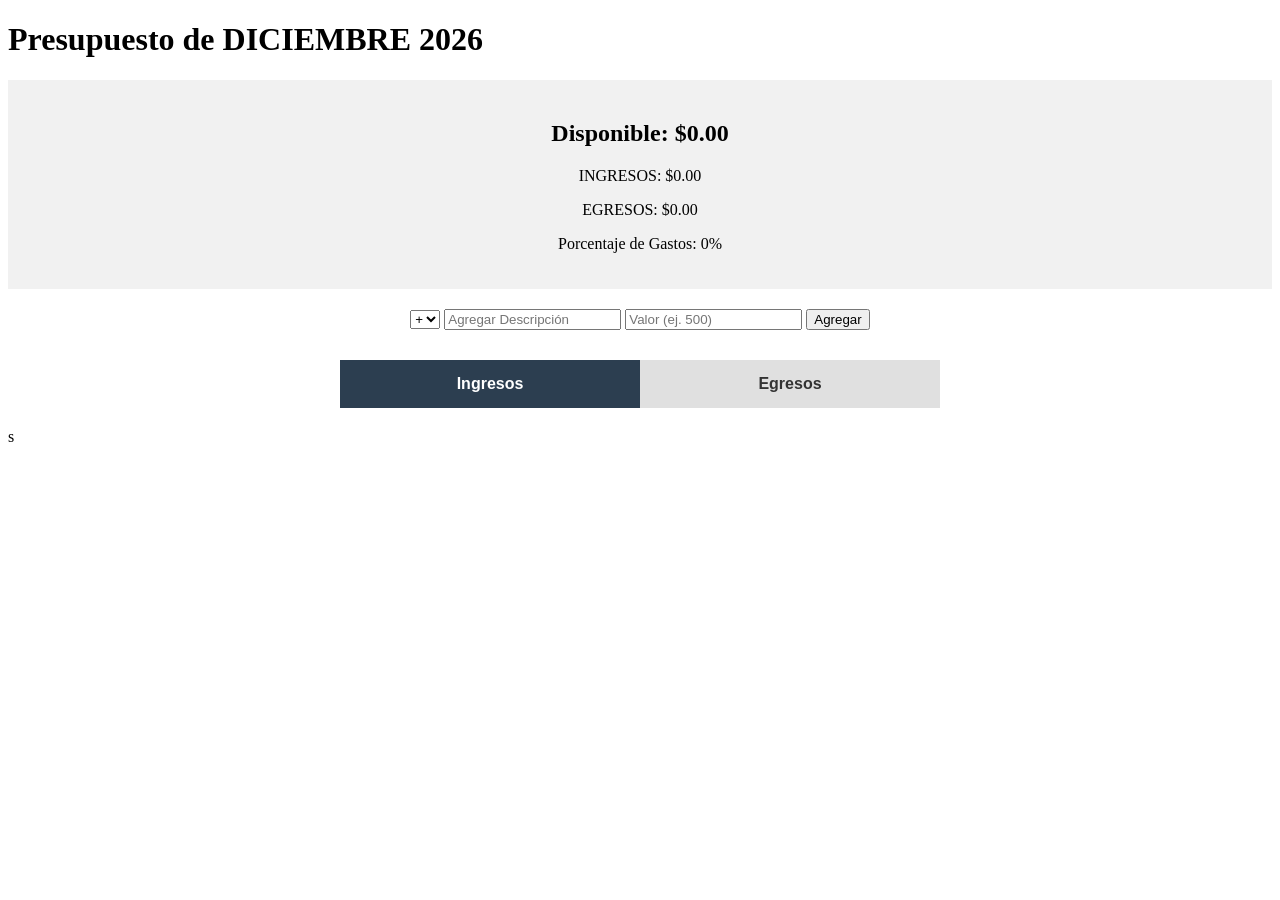
==== index.html @ 15bcbe4e "Add files via upload" ====
<!DOCTYPE html>
<html lang="es">
<head>
    <meta charset="UTF-8">
    <title>Desafío 1 - Presupuesto</title>
    <link rel="stylesheet" href="style.css">
</head>
<body>

    <h1 id="titulo-presupuesto">Presupuesto</h1>
    
    <!-- Resumen -->
    <div style="background-color: #f1f1f1; padding: 20px; text-align: center; margin-bottom: 20px;">
        <h2>Disponible: <span id="monto-disponible">$0.00</span></h2>
        <p>INGRESOS: <span id="total-ingresos">$0.00</span></p>
        <p>EGRESOS: <span id="total-egresos">$0.00</span></p>
        <p>Porcentaje de Gastos: <span id="porcentaje-gastos">0%</span></p>
    </div>

    <!-- Formulario unificado (Corregido para que coincida con el JS y el PDF) -->
    <div style="text-align: center; margin-bottom: 30px;">
        <form id="transacciones">        
            <select id="tipo-movimiento" required>
                <option value="ingresos">+</option>
                <option value="egresos">-</option>
            </select>
            <input type="text" id="descripcion" placeholder="Agregar Descripción" required>
            <input type="number" id="monto" placeholder="Valor (ej. 500)" step="0.01" required>
            <button type="submit">Agregar</button>
        </form>
    </div>

    <!-- TU PARTE 5 (Pestañas y Listas) -->
    <div class="contenedor-detalles">
        <div class="tabs-botones">
            <button id="btn-ingresos" class="tab-btn activo" onclick="mostrarTab('ingresos')">Ingresos</button>
            <button id="btn-egresos" class="tab-btn" onclick="mostrarTab('egresos')">Egresos</button>
        </div>

        <div id="tab-ingresos" class="tab-contenido" style="display: block;">
            <ul id="lista-ingresos" class="lista-transacciones"></ul>
        </div>

        <div id="tab-egresos" class="tab-contenido" style="display: none;">
            <ul id="lista-egresos" class="lista-transacciones"></ul>
        </div>
    </div>
    
    <script src="CalculosMatematicos.js"></script>
</body>
</html>s
---- style.css ----
/* ESTILOS PARA LA PARTE 5 */
.contenedor-detalles {
  max-width: 600px;
  margin: 20px auto;
  font-family: Arial, sans-serif;
}

.tabs-botones {
  display: flex;
  margin-bottom: 10px;
}

.tab-btn {
  flex: 1;
  padding: 15px;
  border: none;
  cursor: pointer;
  font-size: 16px;
  font-weight: bold;
  background-color: #e0e0e0;
  color: #333;
}

.tab-btn.activo {
  background-color: #2c3e50;
  color: white;
}

.lista-transacciones {
  list-style: none;
  padding: 0;
  margin: 0;
}

.lista-transacciones li {
  display: flex;
  justify-content: space-between;
  align-items: center;
  padding: 15px;
  border: 1px solid #ccc;
  margin-bottom: 5px;
  background-color: #fff;
}

.monto-ingreso {
  color: #27ae60;
  font-weight: bold;
}

.monto-egreso {
  color: #c0392b;
  font-weight: bold;
}

.badge-porcentaje {
  background-color: #2c3e50;
  color: white;
  padding: 5px 10px;
  border-radius: 5px;
  font-size: 12px;
  margin-left: 10px;
}
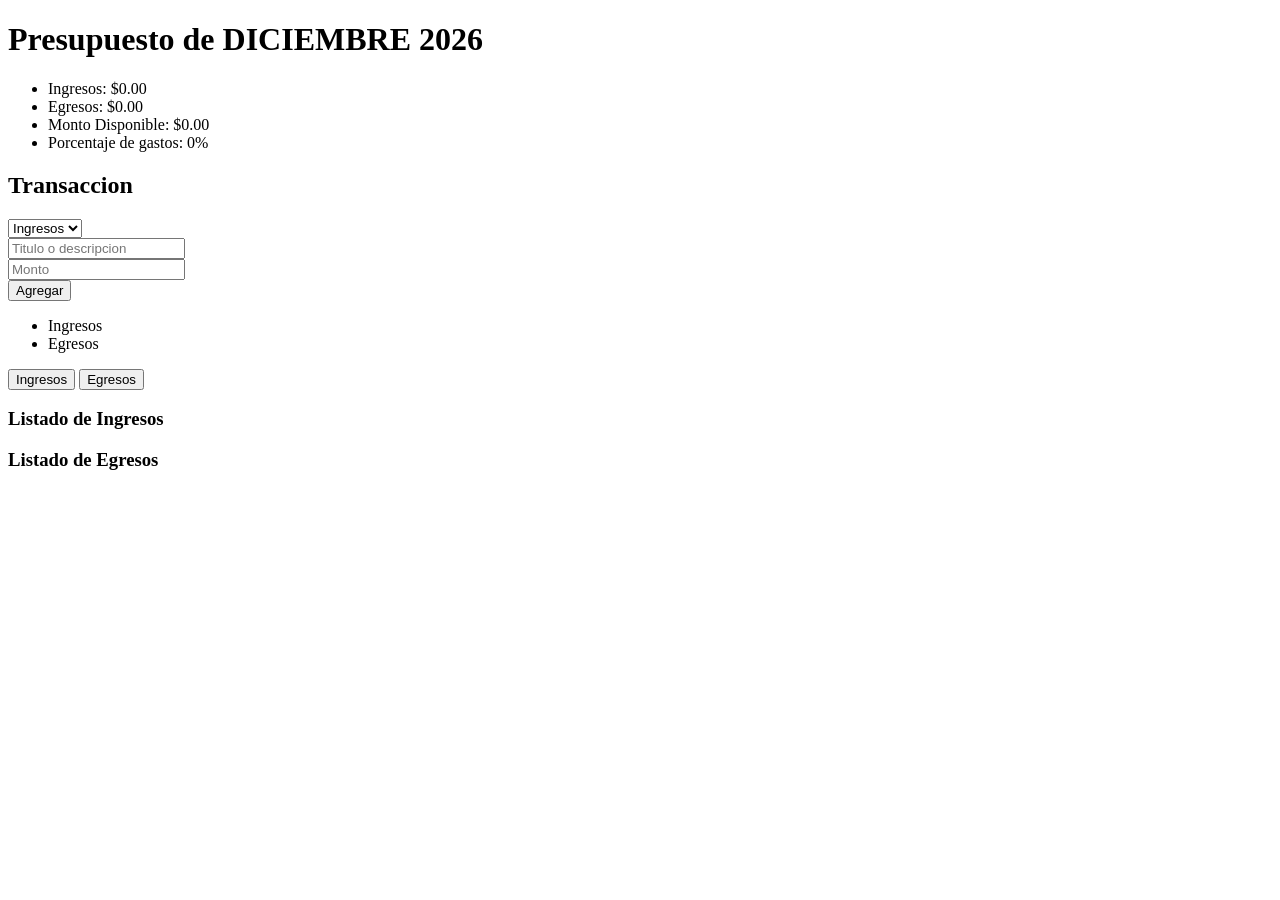
==== commit 0ef1d1d1: "Merge pull request #3 from JoeJoeGM/Integrar-tabs Integrar tabs" ====
--- a/index.html
+++ b/index.html
@@ -1,51 +1,73 @@
-<!DOCTYPE html>
-<html lang="es">
-<head>
-    <meta charset="UTF-8">
-    <title>Desafío 1 - Presupuesto</title>
-    <link rel="stylesheet" href="style.css">
-</head>
-<body>
-
-    <h1 id="titulo-presupuesto">Presupuesto</h1>
-    
-    <!-- Resumen -->
-    <div style="background-color: #f1f1f1; padding: 20px; text-align: center; margin-bottom: 20px;">
-        <h2>Disponible: <span id="monto-disponible">$0.00</span></h2>
-        <p>INGRESOS: <span id="total-ingresos">$0.00</span></p>
-        <p>EGRESOS: <span id="total-egresos">$0.00</span></p>
-        <p>Porcentaje de Gastos: <span id="porcentaje-gastos">0%</span></p>
-    </div>
-
-    <!-- Formulario unificado (Corregido para que coincida con el JS y el PDF) -->
-    <div style="text-align: center; margin-bottom: 30px;">
-        <form id="transacciones">        
-            <select id="tipo-movimiento" required>
-                <option value="ingresos">+</option>
-                <option value="egresos">-</option>
-            </select>
-            <input type="text" id="descripcion" placeholder="Agregar Descripción" required>
-            <input type="number" id="monto" placeholder="Valor (ej. 500)" step="0.01" required>
-            <button type="submit">Agregar</button>
-        </form>
-    </div>
-
-    <!-- TU PARTE 5 (Pestañas y Listas) -->
-    <div class="contenedor-detalles">
-        <div class="tabs-botones">
-            <button id="btn-ingresos" class="tab-btn activo" onclick="mostrarTab('ingresos')">Ingresos</button>
-            <button id="btn-egresos" class="tab-btn" onclick="mostrarTab('egresos')">Egresos</button>
-        </div>
-
-        <div id="tab-ingresos" class="tab-contenido" style="display: block;">
-            <ul id="lista-ingresos" class="lista-transacciones"></ul>
-        </div>
-
-        <div id="tab-egresos" class="tab-contenido" style="display: none;">
-            <ul id="lista-egresos" class="lista-transacciones"></ul>
-        </div>
-    </div>
-    
-    <script src="CalculosMatematicos.js"></script>
-</body>
-</html>s+<!DOCTYPE html>
+<html lang="en">
+<head>
+    <meta charset="UTF-8">
+    <meta name="viewport" content="width=device-width, initial-scale=1.0">
+    <title>Desafio Practico 1</title>
+</head>
+
+    
+<body>
+    <!--Div para el bloque principal donde se resumiria los datos de ingresos y egresos-->
+    <div name="informacion-principal">
+        <h1 id="titulo-presupuesto"></h1> 
+        <ul>
+            <li>Ingresos: $<span id="total-ingresosPrev">0.00</span></li>
+            <li>Egresos: $<span id="total-egresosPrev">0.00</span></li>
+            <li>Monto Disponible: $<span id="monto-disponible">0.00</span></li>
+            <li>Porcentaje de gastos: <span id="porcentaje-gastos"></span></li>
+        </ul>
+    </div>
+    
+    <!--Div para el formulario de ingresos de los movimientos-->
+    <div name="ingreso-de-movimientos">
+        <form id = "transacciones">
+            <h2>Transaccion</h2>
+            <select name="transaccion" id="tipo-movimiento">
+                <option value="ingresos">Ingresos</option>
+                <option value="egresos">Egresos</option>
+            </select><br>
+            <input type="text" id="descripcion" placeholder="Titulo o descripcion" required><br>
+            <input type="number" id="monto" placeholder="Monto" required><br>
+            <input type="submit" id="accion" value="Agregar"><br>
+        </form>
+    </div>
+    
+    <!--Div para la tabla donde se reflejan los movimientos-->
+    <div name="listado-de-movimientos">
+        <ul name="seccion-de-lista">
+            <li> Ingresos
+                <ul></ul>
+            </li>
+            <li> Egresos
+                <ul></ul>
+            </li>
+        </ul>
+    </div>
+    <!--Botones para realizar el cambio de tabs-->
+    <div class="botones-tabs">
+        <button type="button" id="boton-ingresos" onclick="cambiarTab('ingresos')">Ingresos</button>
+        <button type="button" id="boton-egresos" onclick="cambiarTab('egresos')">Egresos</button>
+    </div>
+    <div id="panelIngresos" class="panel">
+        <h3>Listado de Ingresos</h3>
+        <ul id="listado-ingresos">
+           <!--contenido del TAB--> 
+        </ul>        
+    </div>
+    <div id="panelEgresos" class="panel">
+        <h3>Listado de Egresos</h3>
+        <ul id="listado-egresos">
+           <!--contenido del TAB--> 
+        </ul>        
+    </div>
+
+    
+</body>
+<script src="CalculosMatematicos.js"></script>
+<script>
+        document.getElementById("titulo-presupuesto").textContent = tituloFecha();
+        document.getElementById("porcentaje-gastos").textContent = calcularPorcentaje() + "%";
+        
+    </script>
+</html>
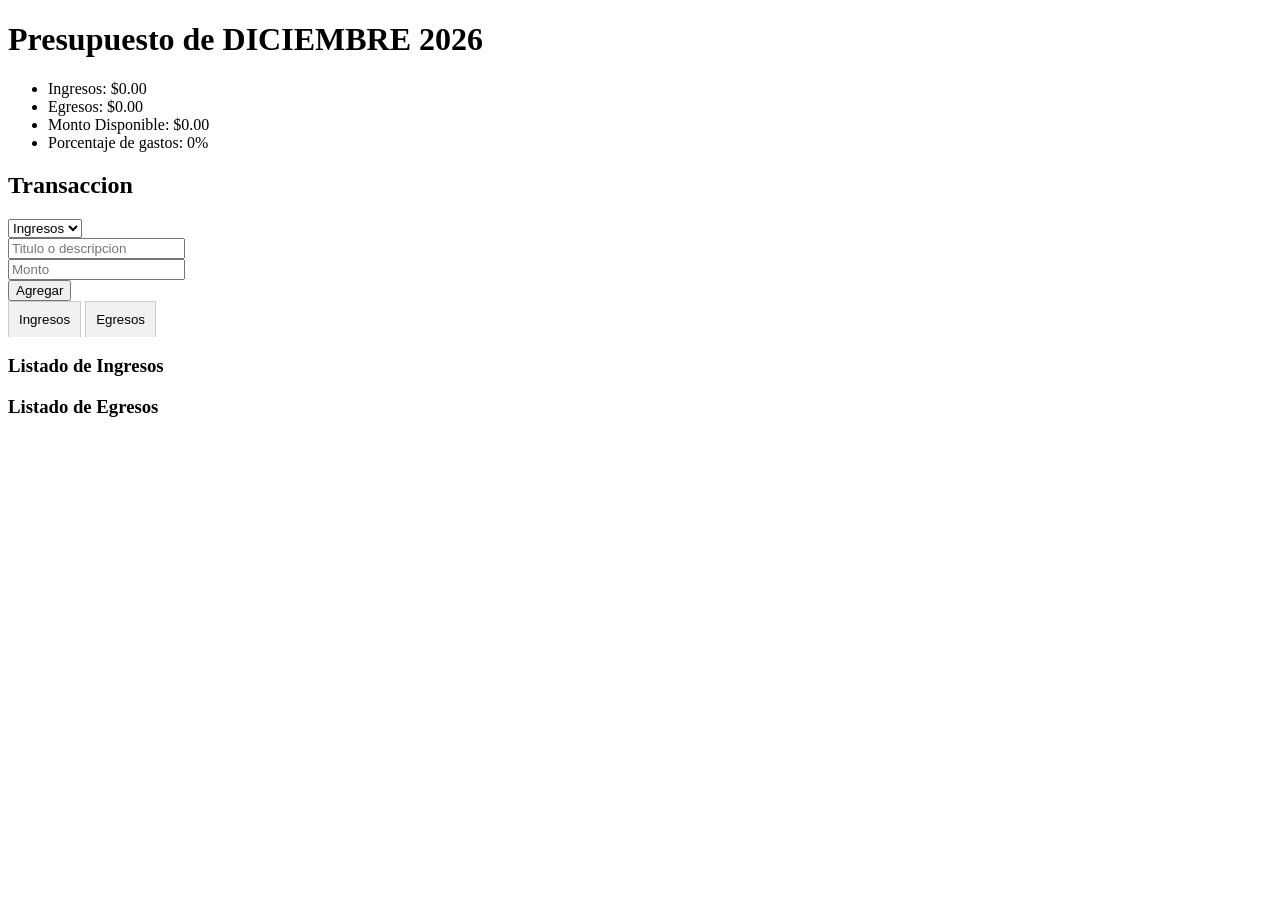
==== commit b8d6db03: "Se agregaron las funcionalidades a las tabs" ====
--- a/index.html
+++ b/index.html
@@ -4,6 +4,7 @@
     <meta charset="UTF-8">
     <meta name="viewport" content="width=device-width, initial-scale=1.0">
     <title>Desafio Practico 1</title>
+    <link rel="StyleSheet" href="StyleSheet.css">
 </head>
 
     
@@ -33,21 +34,11 @@
         </form>
     </div>
     
-    <!--Div para la tabla donde se reflejan los movimientos-->
-    <div name="listado-de-movimientos">
-        <ul name="seccion-de-lista">
-            <li> Ingresos
-                <ul></ul>
-            </li>
-            <li> Egresos
-                <ul></ul>
-            </li>
-        </ul>
-    </div>
+    
     <!--Botones para realizar el cambio de tabs-->
     <div class="botones-tabs">
-        <button type="button" id="boton-ingresos" onclick="cambiarTab('ingresos')">Ingresos</button>
-        <button type="button" id="boton-egresos" onclick="cambiarTab('egresos')">Egresos</button>
+        <button type="button" id="boton-ingresos" onclick="cambiarTab('ingresos')" class="botonTab">Ingresos</button>
+        <button type="button" id="boton-egresos" onclick="cambiarTab('egresos')" class="botonTab">Egresos</button>
     </div>
     <div id="panelIngresos" class="panel">
         <h3>Listado de Ingresos</h3>
--- a/StyleSheet.css
+++ b/StyleSheet.css
@@ -0,0 +1,12 @@
+﻿.botonTab{
+	padding: 10px;
+	background-color: #f1f1f1;
+	cursor: pointer;
+	border: 1px solid #ccc;
+	border-bottom: none;
+}
+.botonTab.activo{
+	background-color: #fff;
+	font-weight: bold;
+	border-top: 2px solid #007bff:
+}
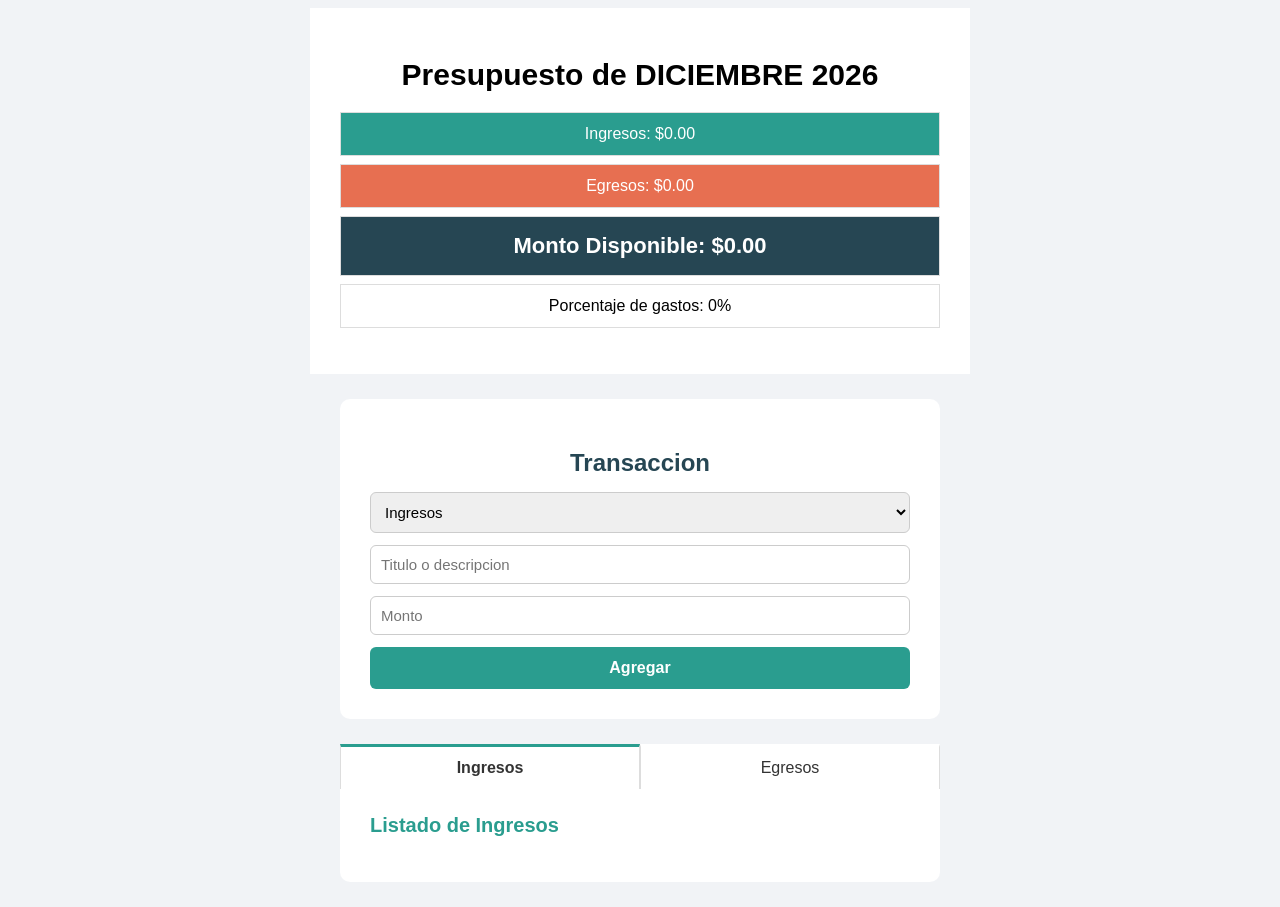
==== commit 52ee08c3: "Correcciones menores al codigo" ====
--- a/index.html
+++ b/index.html
@@ -29,7 +29,7 @@
                 <option value="egresos">Egresos</option>
             </select><br>
             <input type="text" id="descripcion" placeholder="Titulo o descripcion" required><br>
-            <input type="number" id="monto" placeholder="Monto" required><br>
+            <input type="number" id="monto" placeholder="Monto" step="0.01" required><br>
             <input type="submit" id="accion" value="Agregar"><br>
         </form>
     </div>
@@ -59,6 +59,6 @@
 <script>
         document.getElementById("titulo-presupuesto").textContent = tituloFecha();
         document.getElementById("porcentaje-gastos").textContent = calcularPorcentaje() + "%";
-        
+        cambiarTab("ingresos")
     </script>
 </html>
--- a/StyleSheet.css
+++ b/StyleSheet.css
@@ -8,5 +8,263 @@
 .botonTab.activo{
 	background-color: #fff;
 	font-weight: bold;
-	border-top: 2px solid #007bff:
-}
+	border-top: 2px solid #007bff;
+}
+
+/*Damos color al cuerpo y estilo de letra*/
+
+body{
+    background-color: #f1f3f6;
+    font-family: Arial, sans-serif;
+}
+
+/*Damos color al fondo de la clase y alineamos*/
+div[name="informacion-principal"]{
+    background-color: white;
+    width: 600px;
+    margin: 0 auto;
+    padding: 30px;
+}
+
+div[name="informacion-principal"] h1 {
+    text-align: center;
+    font-size: 30px;
+}
+
+div[name="informacion-principal"] ul {
+    list-style: none;
+    padding: 0;
+}
+
+div[name="informacion-principal"] li {
+    background-color: white;
+    border: 1px solid #ddd;
+    padding: 12px;
+    margin-bottom: 8px;
+    text-align: center;
+}
+
+/*Damos estilo al contenido de la lista*/
+div[name="informacion-principal"] li:first-child{
+    background-color: #2a9d8f;
+    color: white;
+}
+div[name="informacion-principal"] li:nth-child(2){
+    background-color: #e76f51;
+    color: white;
+}
+div[name="informacion-principal"] li:nth-child(3){
+    background-color: #264653;
+    color: white;
+    font-size: 22px;
+    font-weight: bold;
+    padding: 16px;
+}
+div[name="informacion-principal"]li:nth-child(4){
+    background-color: #f1f3f6;
+    color: #555;
+    font-size: 15px;
+    font-weight: bold;
+    padding: 12px;
+}
+
+/*Damos estilo a la clase*/
+div[name="ingreso-de-movimientos"] h2 {
+    text-align: center;
+    color: #264653;
+    margin-bottom: 15px;
+   
+}
+
+div[name="ingreso-de-movimientos"] select {
+    width: 100%;
+    padding: 10px;
+    border: 1px solid #ccc;
+    border-radius: 6px;
+    font-size: 15px;
+    margin-bottom: 12px;
+}
+
+#transacciones {
+    background-color: white;
+    width: 600px;
+    margin: 25px auto;
+    padding: 30px;
+    border-radius: 10px;
+    box-sizing: border-box;
+}
+/*Usamos el box-sizing:border-box, para que el padding no se salga de la tarjeta*/
+div[name="ingreso-de-movimientos"] input[type="text"],
+div[name="ingreso-de-movimientos"] input[type="number"]{
+    width: 100%;
+    padding: 10px;
+    border: 1px solid #ccc;
+    border-radius: 6px;
+    font-size: 15px;
+    margin-bottom: 12px;
+    box-sizing: border-box;
+}
+
+/*Estilo del boton*/
+div[name="ingreso-de-movimientos"] input[type="submit"]{
+    width: 100%;
+    padding: 12px;
+    background-color: #2a9d8f;
+    color: white;
+    border: none;
+    border-radius: 6px;
+    font-size: 16px;
+    font-weight: bold;
+    cursor: pointer;
+
+}
+/*Efecto del boton todo pro*/
+div[name="ingreso-de-movimientos"] input[type="submit"]:hover {
+    background-color: #21867a;
+}
+
+/*Damos estilo a la clase*/
+div[name="listado-de-movimientos"]{
+    background-color: white;
+    width: 600px;
+    margin: 25px auto;
+    padding: 30px;
+    border-radius: 10px;
+    
+
+}
+
+div[name="listado-de-movimientos"] ul {
+    display: flex;/*Usamos flex para poner lado a lado las listas*/
+    list-style: none;/*Quitamos el estilo de la lista, eliminamos puntos numeros y demas*/
+    padding: 0;
+    margin: 0;
+
+}
+
+div[name="listado-de-movimientos"] > ul > li {
+    flex: 1;
+    text-align: center;
+    padding: 12px;
+    font-weight: bold;
+    cursor: pointer;/*Aparece la manita al pasar el mouse :D*/
+    border-bottom: 3px solid #ddd;
+
+}
+
+div[name="listado-de-movimientos"]>ul>li:first-child{
+    color: #2a9d8f;
+    border-bottom-color: #2a9d8f;
+}
+div[name="listado-de-movimientos"]>ul>li:nth-child(2){
+    color: #e76f51;
+    border-bottom-color: #e76f51;
+}
+
+/*li>ul selecciona unicamente las listas que estan en ingresos y egresos*/
+div[name="listado-de-movimientos"]>ul>li>ul {
+    list-style: none;
+    padding: 0;
+    margin-top: 15px;
+    color: #333;
+    font-weight: normal;
+
+}
+
+div[name="listado-de-movimientos"]> ul > li:hover {
+    background-color: #f1f3f6;
+}
+
+/*Diseño de los botones de pestañas*/
+.botones-tabs{
+	width: 600px;
+	margin: 25px auto 0;
+	display: flex;
+
+}
+.botones-tabs .botonTab{
+	flex: 1;
+	padding:  12px;
+	font-size: 16px;
+	color: #333;
+	background-color: white;
+	border: 1px solid #ddd;
+	border-bottom: none;
+	border-top: 3px solid transparent;
+	cursor: pointer;
+
+}
+
+/*Pestaña de ingresos*/
+#boton-ingresos.activo{
+	border-top-color: #2a9d8f;
+
+}
+
+
+
+/*Pestaña de egreso*/
+#boton-egresos.activo{
+	border-top-color: #e76f51;
+
+}
+
+
+
+/*Efecto de cursor*/
+.botones-tabs .botonTab:hover {
+	background-color: #f1f3f6;
+}
+
+/*Paneles de movimiento*/
+.panel{
+	background-color: white;
+	width: 600px;
+	margin: 0 auto 25px;
+	padding: 25px 30px;
+	box-sizing: border-box;
+	border-radius: 0 0 10px 10px;
+
+}
+
+/*Titulos de listado*/
+.panel h3 {
+	margin-top: 0;
+	color: #264653;
+	font-size: 20px;
+
+}
+/*Listaas de ingreso y egreso*/
+.panel ul{
+	list-style: none;
+	padding: 0;
+	margin: 0;
+}
+
+.panel li{
+	padding: 12px;
+	margin-bottom: 8px;
+	border: 1px solid #ddd;
+	border-radius: 6px;
+}
+
+
+#panelIngresos h3{
+	color: #2a9d8f;
+}
+
+/*Color orilla izquierda*/
+#panelIngresos li {
+	border-left: 4px solid #2a9d8f;
+
+}
+
+
+#panelEgresos h3 {
+	color: #e76f51;
+}
+
+/*Color orilla izquierda de egresos*/
+#panelEgresos li{
+	border-left: 4px solid #e76f51;
+}
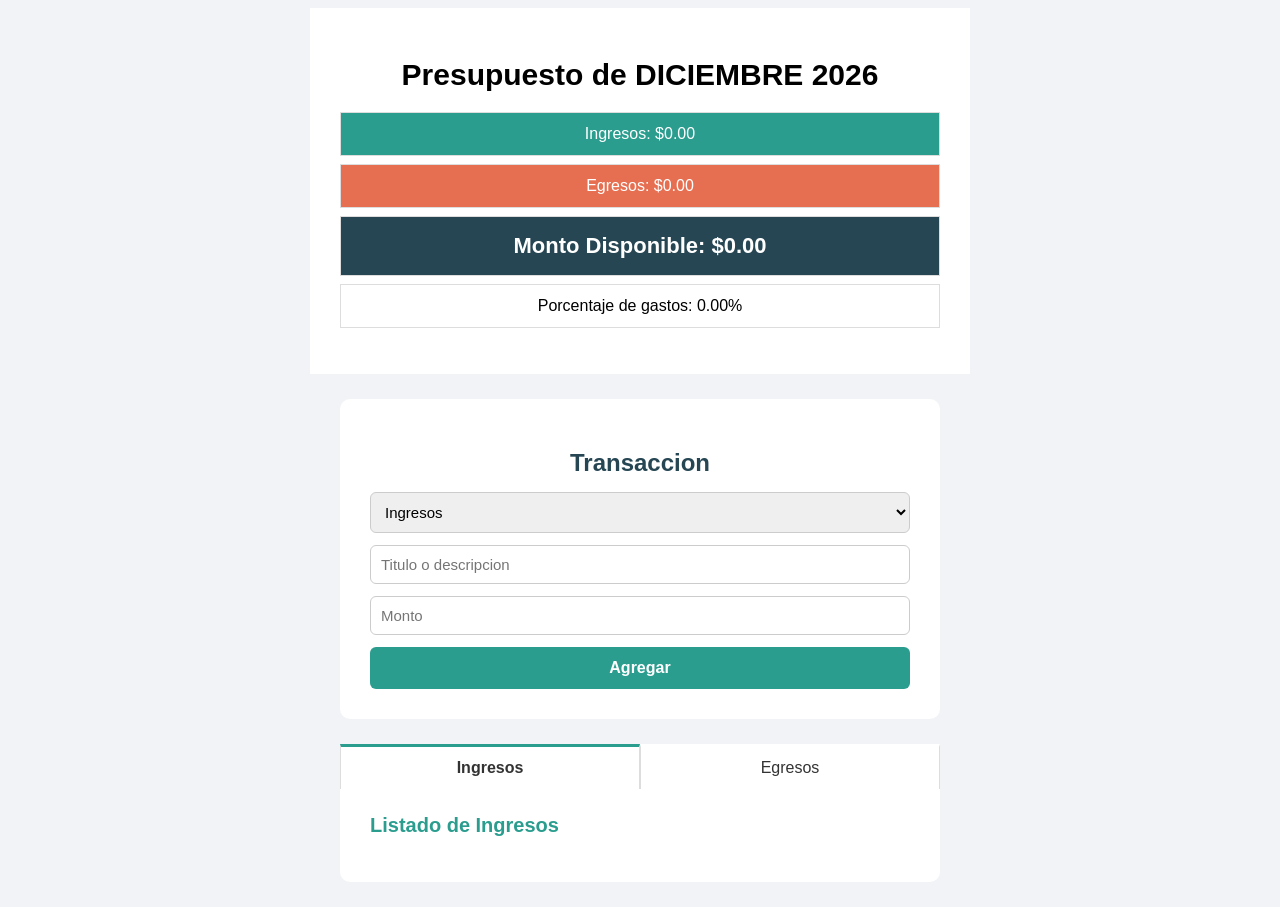
==== commit f3400c38: "Se hacen limpieza del codigo para eliminar las parte que se utilizaron para pruebas y se revisan los" ====
--- a/index.html
+++ b/index.html
@@ -58,7 +58,7 @@
 <script src="CalculosMatematicos.js"></script>
 <script>
         document.getElementById("titulo-presupuesto").textContent = tituloFecha();
-        document.getElementById("porcentaje-gastos").textContent = calcularPorcentaje() + "%";
+        document.getElementById("porcentaje-gastos").textContent = calcularPorcentaje().toFixed(2) + "%"
         cambiarTab("ingresos")
     </script>
 </html>
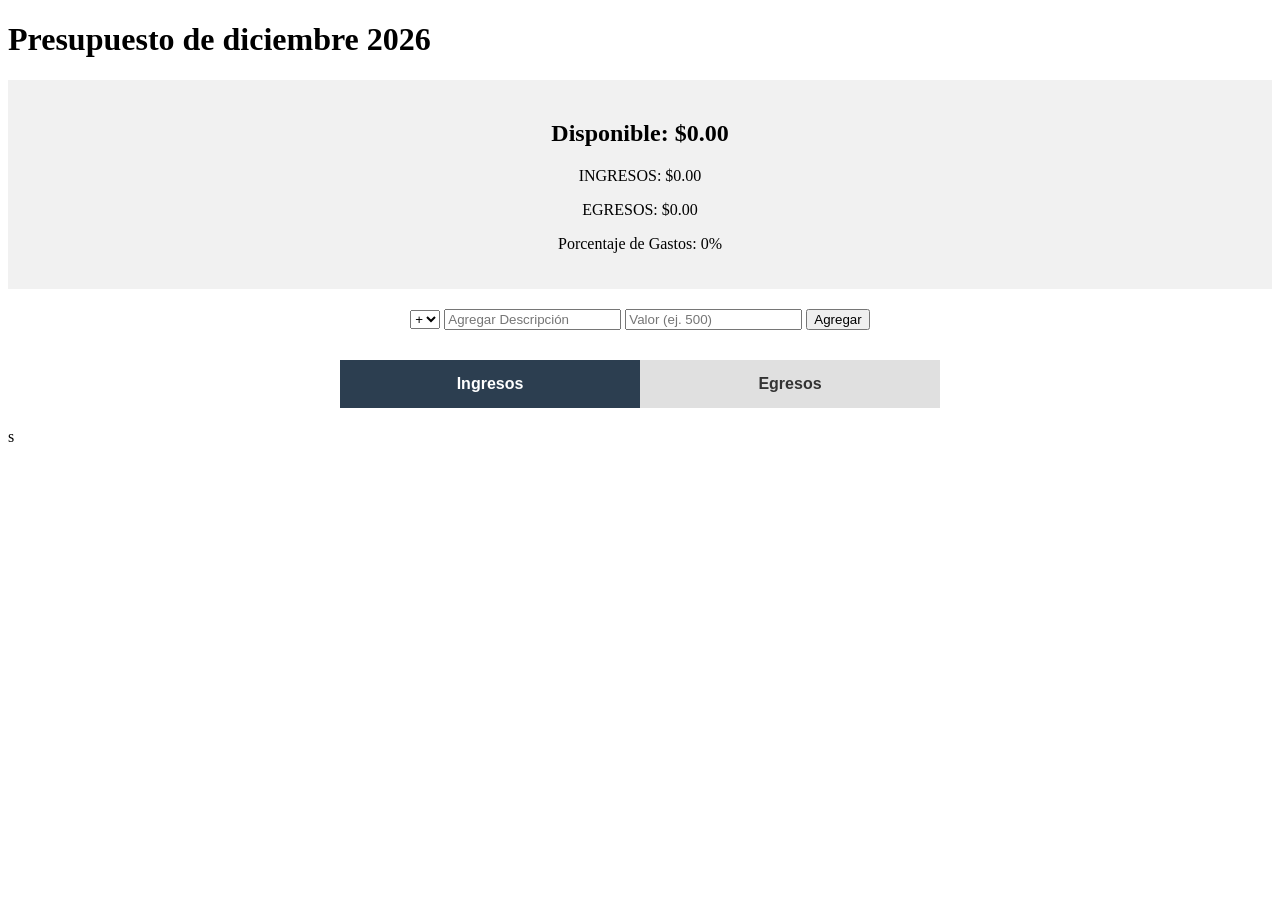
==== commit 59694360: "Merge branch 'main' into michy-parte-5" ====
--- a/index.html
+++ b/index.html
@@ -1,64 +1,51 @@
-<!DOCTYPE html>
-<html lang="en">
-<head>
-    <meta charset="UTF-8">
-    <meta name="viewport" content="width=device-width, initial-scale=1.0">
-    <title>Desafio Practico 1</title>
-    <link rel="StyleSheet" href="StyleSheet.css">
-</head>
-
-    
-<body>
-    <!--Div para el bloque principal donde se resumiria los datos de ingresos y egresos-->
-    <div name="informacion-principal">
-        <h1 id="titulo-presupuesto"></h1> 
-        <ul>
-            <li>Ingresos: $<span id="total-ingresosPrev">0.00</span></li>
-            <li>Egresos: $<span id="total-egresosPrev">0.00</span></li>
-            <li>Monto Disponible: $<span id="monto-disponible">0.00</span></li>
-            <li>Porcentaje de gastos: <span id="porcentaje-gastos"></span></li>
-        </ul>
-    </div>
-    
-    <!--Div para el formulario de ingresos de los movimientos-->
-    <div name="ingreso-de-movimientos">
-        <form id = "transacciones">
-            <h2>Transaccion</h2>
-            <select name="transaccion" id="tipo-movimiento">
-                <option value="ingresos">Ingresos</option>
-                <option value="egresos">Egresos</option>
-            </select><br>
-            <input type="text" id="descripcion" placeholder="Titulo o descripcion" required><br>
-            <input type="number" id="monto" placeholder="Monto" step="0.01" required><br>
-            <input type="submit" id="accion" value="Agregar"><br>
-        </form>
-    </div>
-    
-    
-    <!--Botones para realizar el cambio de tabs-->
-    <div class="botones-tabs">
-        <button type="button" id="boton-ingresos" onclick="cambiarTab('ingresos')" class="botonTab">Ingresos</button>
-        <button type="button" id="boton-egresos" onclick="cambiarTab('egresos')" class="botonTab">Egresos</button>
-    </div>
-    <div id="panelIngresos" class="panel">
-        <h3>Listado de Ingresos</h3>
-        <ul id="listado-ingresos">
-           <!--contenido del TAB--> 
-        </ul>        
-    </div>
-    <div id="panelEgresos" class="panel">
-        <h3>Listado de Egresos</h3>
-        <ul id="listado-egresos">
-           <!--contenido del TAB--> 
-        </ul>        
-    </div>
-
-    
-</body>
-<script src="CalculosMatematicos.js"></script>
-<script>
-        document.getElementById("titulo-presupuesto").textContent = tituloFecha();
-        document.getElementById("porcentaje-gastos").textContent = calcularPorcentaje().toFixed(2) + "%"
-        cambiarTab("ingresos")
-    </script>
-</html>
+<!DOCTYPE html>
+<html lang="es">
+<head>
+    <meta charset="UTF-8">
+    <title>Desafío 1 - Presupuesto</title>
+    <link rel="stylesheet" href="style.css">
+</head>
+<body>
+
+    <h1 id="titulo-presupuesto">Presupuesto</h1>
+    
+    <!-- Resumen -->
+    <div style="background-color: #f1f1f1; padding: 20px; text-align: center; margin-bottom: 20px;">
+        <h2>Disponible: <span id="monto-disponible">$0.00</span></h2>
+        <p>INGRESOS: <span id="total-ingresos">$0.00</span></p>
+        <p>EGRESOS: <span id="total-egresos">$0.00</span></p>
+        <p>Porcentaje de Gastos: <span id="porcentaje-gastos">0%</span></p>
+    </div>
+
+    <!-- Formulario unificado (Corregido para que coincida con el JS y el PDF) -->
+    <div style="text-align: center; margin-bottom: 30px;">
+        <form id="transacciones">        
+            <select id="tipo-movimiento" required>
+                <option value="ingresos">+</option>
+                <option value="egresos">-</option>
+            </select>
+            <input type="text" id="descripcion" placeholder="Agregar Descripción" required>
+            <input type="number" id="monto" placeholder="Valor (ej. 500)" step="0.01" required>
+            <button type="submit">Agregar</button>
+        </form>
+    </div>
+
+    <!-- TU PARTE 5 (Pestañas y Listas) -->
+    <div class="contenedor-detalles">
+        <div class="tabs-botones">
+            <button id="btn-ingresos" class="tab-btn activo" onclick="mostrarTab('ingresos')">Ingresos</button>
+            <button id="btn-egresos" class="tab-btn" onclick="mostrarTab('egresos')">Egresos</button>
+        </div>
+
+        <div id="tab-ingresos" class="tab-contenido" style="display: block;">
+            <ul id="lista-ingresos" class="lista-transacciones"></ul>
+        </div>
+
+        <div id="tab-egresos" class="tab-contenido" style="display: none;">
+            <ul id="lista-egresos" class="lista-transacciones"></ul>
+        </div>
+    </div>
+    
+    <script src="CalculosMatematicos.js"></script>
+</body>
+</html>s
--- a/style.css
+++ b/style.css
@@ -0,0 +1,62 @@
+/* ESTILOS PARA LA PARTE 5 */
+.contenedor-detalles {
+  max-width: 600px;
+  margin: 20px auto;
+  font-family: Arial, sans-serif;
+}
+
+.tabs-botones {
+  display: flex;
+  margin-bottom: 10px;
+}
+
+.tab-btn {
+  flex: 1;
+  padding: 15px;
+  border: none;
+  cursor: pointer;
+  font-size: 16px;
+  font-weight: bold;
+  background-color: #e0e0e0;
+  color: #333;
+}
+
+.tab-btn.activo {
+  background-color: #2c3e50;
+  color: white;
+}
+
+.lista-transacciones {
+  list-style: none;
+  padding: 0;
+  margin: 0;
+}
+
+.lista-transacciones li {
+  display: flex;
+  justify-content: space-between;
+  align-items: center;
+  padding: 15px;
+  border: 1px solid #ccc;
+  margin-bottom: 5px;
+  background-color: #fff;
+}
+
+.monto-ingreso {
+  color: #27ae60;
+  font-weight: bold;
+}
+
+.monto-egreso {
+  color: #c0392b;
+  font-weight: bold;
+}
+
+.badge-porcentaje {
+  background-color: #2c3e50;
+  color: white;
+  padding: 5px 10px;
+  border-radius: 5px;
+  font-size: 12px;
+  margin-left: 10px;
+}
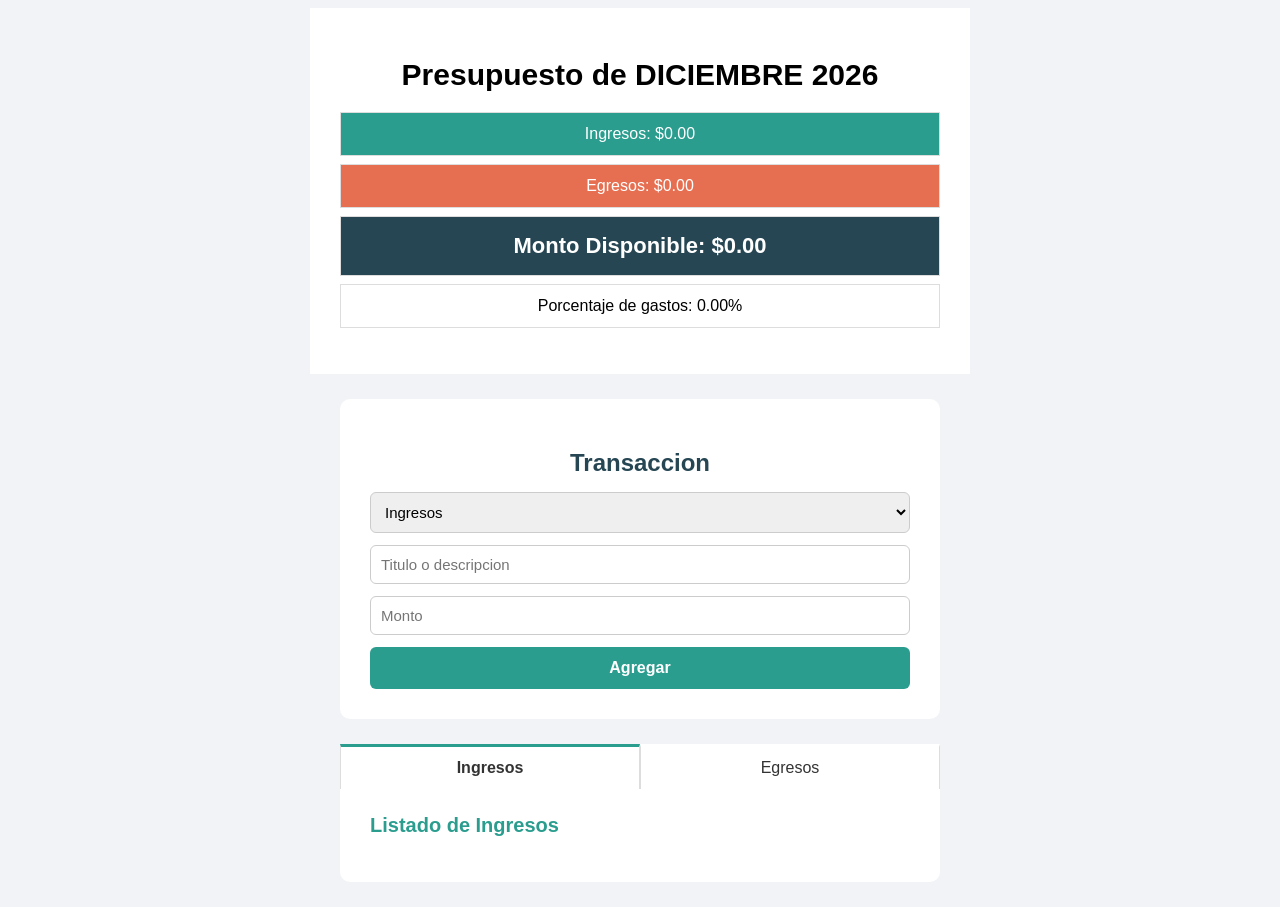
==== commit 254c6752: "Se hace correcciones" ====
--- a/index.html
+++ b/index.html
@@ -1,51 +1,78 @@
-<!DOCTYPE html>
-<html lang="es">
-<head>
-    <meta charset="UTF-8">
-    <title>Desafío 1 - Presupuesto</title>
-    <link rel="stylesheet" href="style.css">
-</head>
-<body>
-
-    <h1 id="titulo-presupuesto">Presupuesto</h1>
-    
-    <!-- Resumen -->
-    <div style="background-color: #f1f1f1; padding: 20px; text-align: center; margin-bottom: 20px;">
-        <h2>Disponible: <span id="monto-disponible">$0.00</span></h2>
-        <p>INGRESOS: <span id="total-ingresos">$0.00</span></p>
-        <p>EGRESOS: <span id="total-egresos">$0.00</span></p>
-        <p>Porcentaje de Gastos: <span id="porcentaje-gastos">0%</span></p>
-    </div>
-
-    <!-- Formulario unificado (Corregido para que coincida con el JS y el PDF) -->
-    <div style="text-align: center; margin-bottom: 30px;">
-        <form id="transacciones">        
-            <select id="tipo-movimiento" required>
-                <option value="ingresos">+</option>
-                <option value="egresos">-</option>
-            </select>
-            <input type="text" id="descripcion" placeholder="Agregar Descripción" required>
-            <input type="number" id="monto" placeholder="Valor (ej. 500)" step="0.01" required>
-            <button type="submit">Agregar</button>
-        </form>
-    </div>
-
-    <!-- TU PARTE 5 (Pestañas y Listas) -->
-    <div class="contenedor-detalles">
-        <div class="tabs-botones">
-            <button id="btn-ingresos" class="tab-btn activo" onclick="mostrarTab('ingresos')">Ingresos</button>
-            <button id="btn-egresos" class="tab-btn" onclick="mostrarTab('egresos')">Egresos</button>
-        </div>
-
-        <div id="tab-ingresos" class="tab-contenido" style="display: block;">
-            <ul id="lista-ingresos" class="lista-transacciones"></ul>
-        </div>
-
-        <div id="tab-egresos" class="tab-contenido" style="display: none;">
-            <ul id="lista-egresos" class="lista-transacciones"></ul>
-        </div>
-    </div>
-    
-    <script src="CalculosMatematicos.js"></script>
-</body>
-</html>s
+<!--
+
+ENTREGA DE DESAFIO 1
+    INTEGRANTES:
+
+    Cristel Michelle Figueroa Romero - FR232950
+    Joel Ernesto Granados Mejia - GM251189
+    Carlos Eduardo Saavadra Vega - SV253275
+    Alexis Ernesto Hernández Monge - HM253055
+    Fidel Alexander Blanco Ayala - BA220792
+
+-->
+
+
+<!DOCTYPE html>
+<html lang="en">
+<head>
+    <meta charset="UTF-8">
+    <meta name="viewport" content="width=device-width, initial-scale=1.0">
+    <title>Desafio Practico 1</title>
+    <link rel="StyleSheet" href="StyleSheet.css">
+</head>
+
+    
+<body>
+    <!--Div para el bloque principal donde se resumiria los datos de ingresos y egresos-->
+    <div name="informacion-principal">
+        <h1 id="titulo-presupuesto"></h1> 
+        <ul>
+            <li>Ingresos: $<span id="total-ingresosPrev">0.00</span></li>
+            <li>Egresos: $<span id="total-egresosPrev">0.00</span></li>
+            <li>Monto Disponible: $<span id="monto-disponible">0.00</span></li>
+            <li>Porcentaje de gastos: <span id="porcentaje-gastos"></span></li>
+        </ul>
+    </div>
+    
+    <!--Div para el formulario de ingresos de los movimientos-->
+    <div name="ingreso-de-movimientos">
+        <form id = "transacciones">
+            <h2>Transaccion</h2>
+            <select name="transaccion" id="tipo-movimiento">
+                <option value="ingresos">Ingresos</option>
+                <option value="egresos">Egresos</option>
+            </select><br>
+            <input type="text" id="descripcion" placeholder="Titulo o descripcion" required><br>
+            <input type="number" id="monto" placeholder="Monto" step="0.01" required><br>
+            <input type="submit" id="accion" value="Agregar"><br>
+        </form>
+    </div>
+    
+    
+    <!--Botones para realizar el cambio de tabs-->
+    <div class="botones-tabs">
+        <button type="button" id="boton-ingresos" onclick="cambiarTab('ingresos')" class="botonTab">Ingresos</button>
+        <button type="button" id="boton-egresos" onclick="cambiarTab('egresos')" class="botonTab">Egresos</button>
+    </div>
+    <div id="panelIngresos" class="panel">
+        <h3>Listado de Ingresos</h3>
+        <ul id="listado-ingresos">
+           <!--contenido del TAB--> 
+        </ul>        
+    </div>
+    <div id="panelEgresos" class="panel">
+        <h3>Listado de Egresos</h3>
+        <ul id="listado-egresos">
+           <!--contenido del TAB--> 
+        </ul>        
+    </div>
+
+    
+</body>
+<script src="Logica-Calculos.js"></script>
+<script>
+        document.getElementById("titulo-presupuesto").textContent = tituloFecha();
+        document.getElementById("porcentaje-gastos").textContent = calcularPorcentaje().toFixed(2) + "%"
+        cambiarTab("ingresos")
+    </script>
+</html>
--- a/StyleSheet.css
+++ b/StyleSheet.css
@@ -0,0 +1,270 @@
+﻿.botonTab{
+	padding: 10px;
+	background-color: #f1f1f1;
+	cursor: pointer;
+	border: 1px solid #ccc;
+	border-bottom: none;
+}
+.botonTab.activo{
+	background-color: #fff;
+	font-weight: bold;
+	border-top: 2px solid #007bff;
+}
+
+/*Damos color al cuerpo y estilo de letra*/
+
+body{
+    background-color: #f1f3f6;
+    font-family: Arial, sans-serif;
+}
+
+/*Damos color al fondo de la clase y alineamos*/
+div[name="informacion-principal"]{
+    background-color: white;
+    width: 600px;
+    margin: 0 auto;
+    padding: 30px;
+}
+
+div[name="informacion-principal"] h1 {
+    text-align: center;
+    font-size: 30px;
+}
+
+div[name="informacion-principal"] ul {
+    list-style: none;
+    padding: 0;
+}
+
+div[name="informacion-principal"] li {
+    background-color: white;
+    border: 1px solid #ddd;
+    padding: 12px;
+    margin-bottom: 8px;
+    text-align: center;
+}
+
+/*Damos estilo al contenido de la lista*/
+div[name="informacion-principal"] li:first-child{
+    background-color: #2a9d8f;
+    color: white;
+}
+div[name="informacion-principal"] li:nth-child(2){
+    background-color: #e76f51;
+    color: white;
+}
+div[name="informacion-principal"] li:nth-child(3){
+    background-color: #264653;
+    color: white;
+    font-size: 22px;
+    font-weight: bold;
+    padding: 16px;
+}
+div[name="informacion-principal"]li:nth-child(4){
+    background-color: #f1f3f6;
+    color: #555;
+    font-size: 15px;
+    font-weight: bold;
+    padding: 12px;
+}
+
+/*Damos estilo a la clase*/
+div[name="ingreso-de-movimientos"] h2 {
+    text-align: center;
+    color: #264653;
+    margin-bottom: 15px;
+   
+}
+
+div[name="ingreso-de-movimientos"] select {
+    width: 100%;
+    padding: 10px;
+    border: 1px solid #ccc;
+    border-radius: 6px;
+    font-size: 15px;
+    margin-bottom: 12px;
+}
+
+#transacciones {
+    background-color: white;
+    width: 600px;
+    margin: 25px auto;
+    padding: 30px;
+    border-radius: 10px;
+    box-sizing: border-box;
+}
+/*Usamos el box-sizing:border-box, para que el padding no se salga de la tarjeta*/
+div[name="ingreso-de-movimientos"] input[type="text"],
+div[name="ingreso-de-movimientos"] input[type="number"]{
+    width: 100%;
+    padding: 10px;
+    border: 1px solid #ccc;
+    border-radius: 6px;
+    font-size: 15px;
+    margin-bottom: 12px;
+    box-sizing: border-box;
+}
+
+/*Estilo del boton*/
+div[name="ingreso-de-movimientos"] input[type="submit"]{
+    width: 100%;
+    padding: 12px;
+    background-color: #2a9d8f;
+    color: white;
+    border: none;
+    border-radius: 6px;
+    font-size: 16px;
+    font-weight: bold;
+    cursor: pointer;
+
+}
+/*Efecto del boton todo pro*/
+div[name="ingreso-de-movimientos"] input[type="submit"]:hover {
+    background-color: #21867a;
+}
+
+/*Damos estilo a la clase*/
+div[name="listado-de-movimientos"]{
+    background-color: white;
+    width: 600px;
+    margin: 25px auto;
+    padding: 30px;
+    border-radius: 10px;
+    
+
+}
+
+div[name="listado-de-movimientos"] ul {
+    display: flex;/*Usamos flex para poner lado a lado las listas*/
+    list-style: none;/*Quitamos el estilo de la lista, eliminamos puntos numeros y demas*/
+    padding: 0;
+    margin: 0;
+
+}
+
+div[name="listado-de-movimientos"] > ul > li {
+    flex: 1;
+    text-align: center;
+    padding: 12px;
+    font-weight: bold;
+    cursor: pointer;/*Aparece la manita al pasar el mouse :D*/
+    border-bottom: 3px solid #ddd;
+
+}
+
+div[name="listado-de-movimientos"]>ul>li:first-child{
+    color: #2a9d8f;
+    border-bottom-color: #2a9d8f;
+}
+div[name="listado-de-movimientos"]>ul>li:nth-child(2){
+    color: #e76f51;
+    border-bottom-color: #e76f51;
+}
+
+/*li>ul selecciona unicamente las listas que estan en ingresos y egresos*/
+div[name="listado-de-movimientos"]>ul>li>ul {
+    list-style: none;
+    padding: 0;
+    margin-top: 15px;
+    color: #333;
+    font-weight: normal;
+
+}
+
+div[name="listado-de-movimientos"]> ul > li:hover {
+    background-color: #f1f3f6;
+}
+
+/*Diseño de los botones de pestañas*/
+.botones-tabs{
+	width: 600px;
+	margin: 25px auto 0;
+	display: flex;
+
+}
+.botones-tabs .botonTab{
+	flex: 1;
+	padding:  12px;
+	font-size: 16px;
+	color: #333;
+	background-color: white;
+	border: 1px solid #ddd;
+	border-bottom: none;
+	border-top: 3px solid transparent;
+	cursor: pointer;
+
+}
+
+/*Pestaña de ingresos*/
+#boton-ingresos.activo{
+	border-top-color: #2a9d8f;
+
+}
+
+
+
+/*Pestaña de egreso*/
+#boton-egresos.activo{
+	border-top-color: #e76f51;
+
+}
+
+
+
+/*Efecto de cursor*/
+.botones-tabs .botonTab:hover {
+	background-color: #f1f3f6;
+}
+
+/*Paneles de movimiento*/
+.panel{
+	background-color: white;
+	width: 600px;
+	margin: 0 auto 25px;
+	padding: 25px 30px;
+	box-sizing: border-box;
+	border-radius: 0 0 10px 10px;
+
+}
+
+/*Titulos de listado*/
+.panel h3 {
+	margin-top: 0;
+	color: #264653;
+	font-size: 20px;
+
+}
+/*Listaas de ingreso y egreso*/
+.panel ul{
+	list-style: none;
+	padding: 0;
+	margin: 0;
+}
+
+.panel li{
+	padding: 12px;
+	margin-bottom: 8px;
+	border: 1px solid #ddd;
+	border-radius: 6px;
+}
+
+
+#panelIngresos h3{
+	color: #2a9d8f;
+}
+
+/*Color orilla izquierda*/
+#panelIngresos li {
+	border-left: 4px solid #2a9d8f;
+
+}
+
+
+#panelEgresos h3 {
+	color: #e76f51;
+}
+
+/*Color orilla izquierda de egresos*/
+#panelEgresos li{
+	border-left: 4px solid #e76f51;
+}
